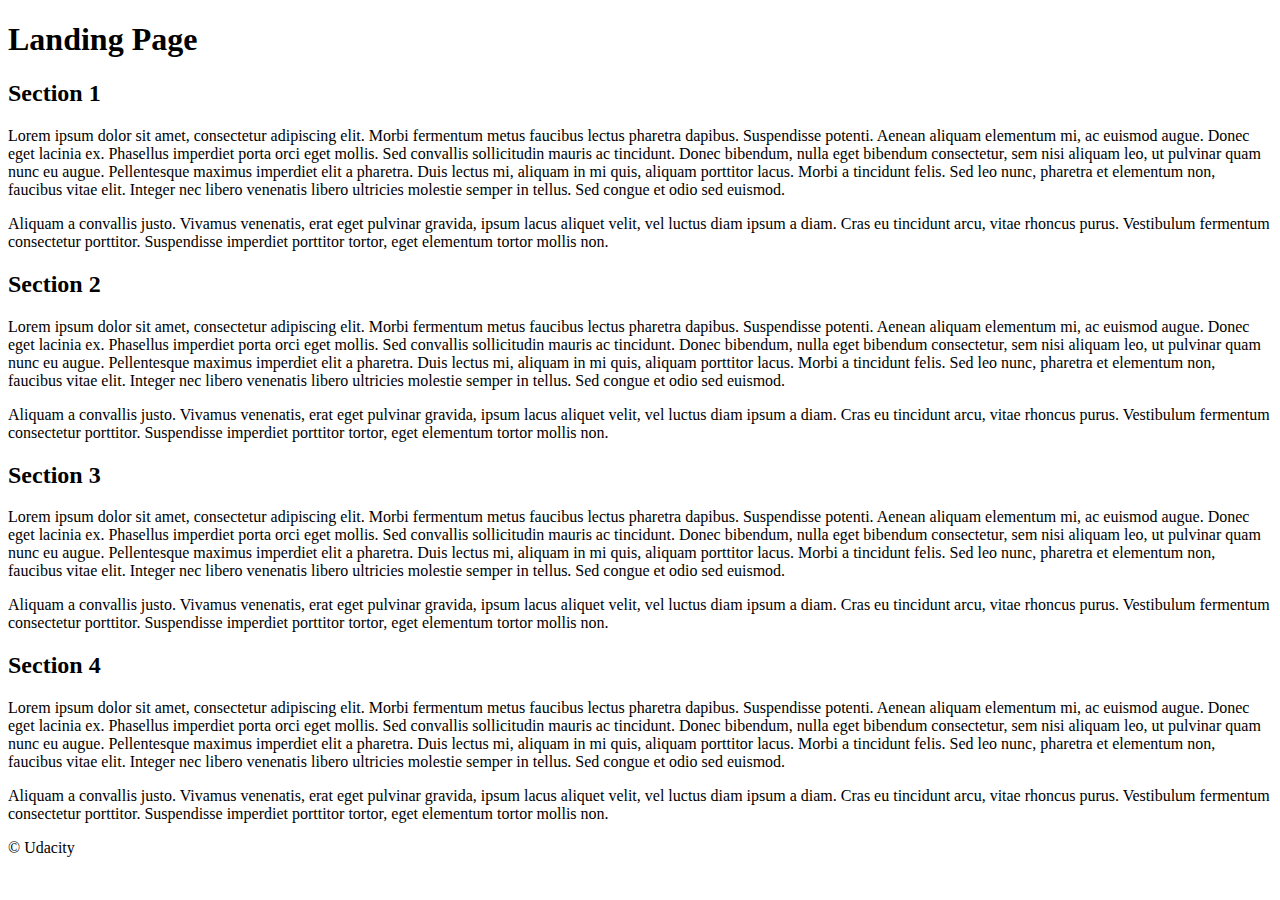
==== project/index.html @ cb2daae8 "Third correction" ====
<!DOCTYPE html >
<html lang="en">
<head>
  <meta charset="UTF-8">
  <meta name="viewport" content="width=device-width, initial-scale=1.0">
  <meta http-equiv="X-UA-Compatible" content="ie=edge">
  <title>Manipulating the DOM</title>
  <!-- Load Google Fonts -->
  <link href="https://fonts.googleapis.com/css?family=Fira+Sans:900|Merriweather&display=swap" rel="stylesheet">  <!-- Load Styles -->
  <link href="style.css" rel="stylesheet">
</head>
<body>
  <!-- HTML Follows BEM naming conventions 
  IDs are only used for sections to connect menu achors to sections -->
  <header class="page__header">
    <nav class="navbar__menu">
      <!-- Navigation starts as empty UL that will be populated with JS -->
      <ul id="navbar__list"></ul>
    </nav>
  </header>
  <main>
    <header class="main__hero">
      <h1>Landing Page </h1>
    </header>
    <!-- Each Section has an ID (used for the anchor) and 
    a data attribute that will populate the li node.
    Adding more sections will automatically populate nav.
    The first section is set to active class by default -->
    <section id="section1" data-nav="Section 1" class="your-active-class">
      <div class="landing__container">
        <h2>Section 1</h2>
        <p>Lorem ipsum dolor sit amet, consectetur adipiscing elit. Morbi fermentum metus faucibus lectus pharetra dapibus. Suspendisse potenti. Aenean aliquam elementum mi, ac euismod augue. Donec eget lacinia ex. Phasellus imperdiet porta orci eget mollis. Sed convallis sollicitudin mauris ac tincidunt. Donec bibendum, nulla eget bibendum consectetur, sem nisi aliquam leo, ut pulvinar quam nunc eu augue. Pellentesque maximus imperdiet elit a pharetra. Duis lectus mi, aliquam in mi quis, aliquam porttitor lacus. Morbi a tincidunt felis. Sed leo nunc, pharetra et elementum non, faucibus vitae elit. Integer nec libero venenatis libero ultricies molestie semper in tellus. Sed congue et odio sed euismod.</p>

        <p>Aliquam a convallis justo. Vivamus venenatis, erat eget pulvinar gravida, ipsum lacus aliquet velit, vel luctus diam ipsum a diam. Cras eu tincidunt arcu, vitae rhoncus purus. Vestibulum fermentum consectetur porttitor. Suspendisse imperdiet porttitor tortor, eget elementum tortor mollis non.</p>
      </div>
    </section>
    <section id="section2" data-nav="Section 2">
      <div class="landing__container">
        <h2>Section 2</h2>
        <p>Lorem ipsum dolor sit amet, consectetur adipiscing elit. Morbi fermentum metus faucibus lectus pharetra dapibus. Suspendisse potenti. Aenean aliquam elementum mi, ac euismod augue. Donec eget lacinia ex. Phasellus imperdiet porta orci eget mollis. Sed convallis sollicitudin mauris ac tincidunt. Donec bibendum, nulla eget bibendum consectetur, sem nisi aliquam leo, ut pulvinar quam nunc eu augue. Pellentesque maximus imperdiet elit a pharetra. Duis lectus mi, aliquam in mi quis, aliquam porttitor lacus. Morbi a tincidunt felis. Sed leo nunc, pharetra et elementum non, faucibus vitae elit. Integer nec libero venenatis libero ultricies molestie semper in tellus. Sed congue et odio sed euismod.</p>

        <p>Aliquam a convallis justo. Vivamus venenatis, erat eget pulvinar gravida, ipsum lacus aliquet velit, vel luctus diam ipsum a diam. Cras eu tincidunt arcu, vitae rhoncus purus. Vestibulum fermentum consectetur porttitor. Suspendisse imperdiet porttitor tortor, eget elementum tortor mollis non.</p>
      </div>
    </section>
    <section id="section3" data-nav="Section 3">
      <div class="landing__container">
        <h2>Section 3</h2>
        <p>Lorem ipsum dolor sit amet, consectetur adipiscing elit. Morbi fermentum metus faucibus lectus pharetra dapibus. Suspendisse potenti. Aenean aliquam elementum mi, ac euismod augue. Donec eget lacinia ex. Phasellus imperdiet porta orci eget mollis. Sed convallis sollicitudin mauris ac tincidunt. Donec bibendum, nulla eget bibendum consectetur, sem nisi aliquam leo, ut pulvinar quam nunc eu augue. Pellentesque maximus imperdiet elit a pharetra. Duis lectus mi, aliquam in mi quis, aliquam porttitor lacus. Morbi a tincidunt felis. Sed leo nunc, pharetra et elementum non, faucibus vitae elit. Integer nec libero venenatis libero ultricies molestie semper in tellus. Sed congue et odio sed euismod.</p>

        <p>Aliquam a convallis justo. Vivamus venenatis, erat eget pulvinar gravida, ipsum lacus aliquet velit, vel luctus diam ipsum a diam. Cras eu tincidunt arcu, vitae rhoncus purus. Vestibulum fermentum consectetur porttitor. Suspendisse imperdiet porttitor tortor, eget elementum tortor mollis non.</p>
      </div>
    </section>
    <section id="section4" data-nav="Section 4">
      <div class="landing__container">
        <h2>Section 4</h2>
        <p>Lorem ipsum dolor sit amet, consectetur adipiscing elit. Morbi fermentum metus faucibus lectus pharetra dapibus. Suspendisse potenti. Aenean aliquam elementum mi, ac euismod augue. Donec eget lacinia ex. Phasellus imperdiet porta orci eget mollis. Sed convallis sollicitudin mauris ac tincidunt. Donec bibendum, nulla eget bibendum consectetur, sem nisi aliquam leo, ut pulvinar quam nunc eu augue. Pellentesque maximus imperdiet elit a pharetra. Duis lectus mi, aliquam in mi quis, aliquam porttitor lacus. Morbi a tincidunt felis. Sed leo nunc, pharetra et elementum non, faucibus vitae elit. Integer nec libero venenatis libero ultricies molestie semper in tellus. Sed congue et odio sed euismod.</p>

        <p>Aliquam a convallis justo. Vivamus venenatis, erat eget pulvinar gravida, ipsum lacus aliquet velit, vel luctus diam ipsum a diam. Cras eu tincidunt arcu, vitae rhoncus purus. Vestibulum fermentum consectetur porttitor. Suspendisse imperdiet porttitor tortor, eget elementum tortor mollis non.</p>
      </div>
    </section>
  </main> 
  <footer class="page__footer">
    <p>&copy Udacity</p>
  </footer>
 

<script src="app.js">
 </script>

<script type="text/javascript" src="https://cdnjs.cloudflare.com/ajax/libs/jquery/3.6.2/jquery.min.js" integrity="sha512-tWHlutFnuG0C6nQRlpvrEhE4QpkG1nn2MOUMWmUeRePl4e3Aki0VB6W1v3oLjFtd0hVOtRQ9PHpSfN6u6/QXkQ==" crossorigin="anonymous" referrerpolicy="no-referrer"></script> 


</body>
</html>
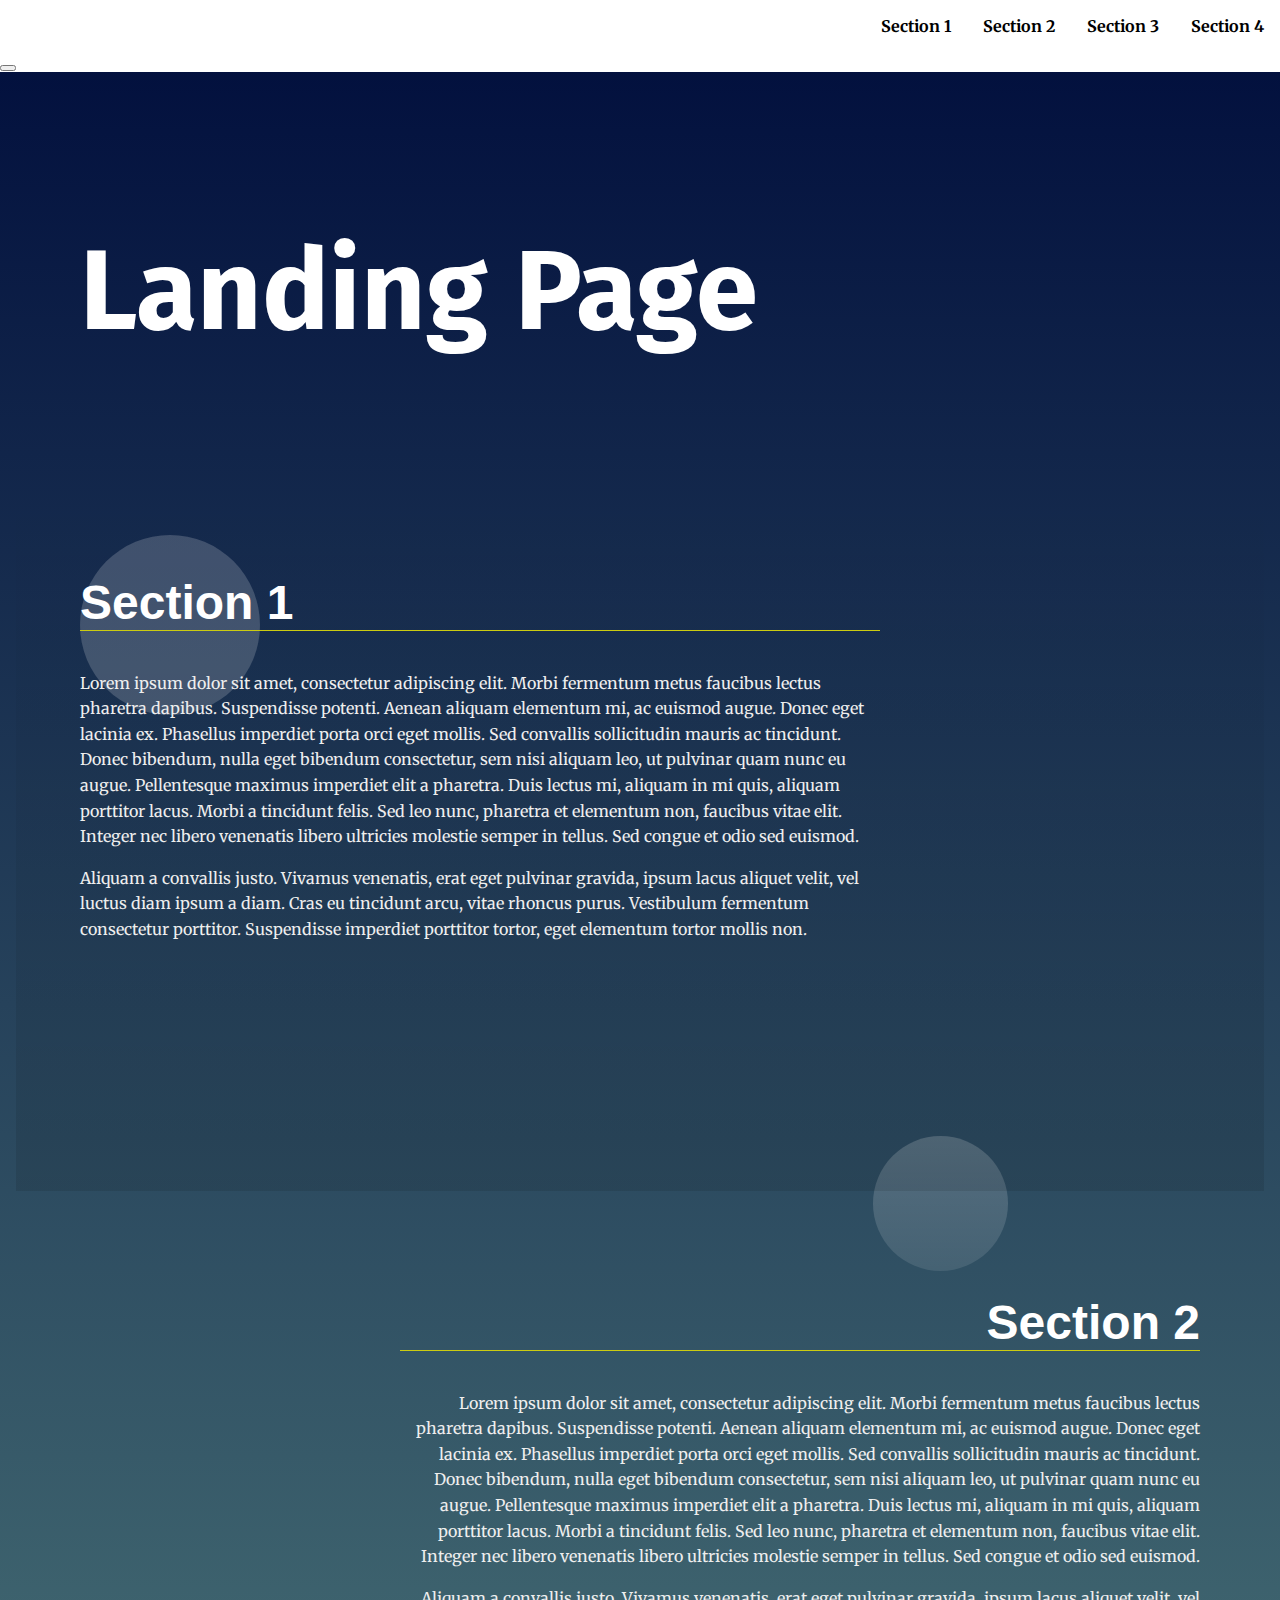
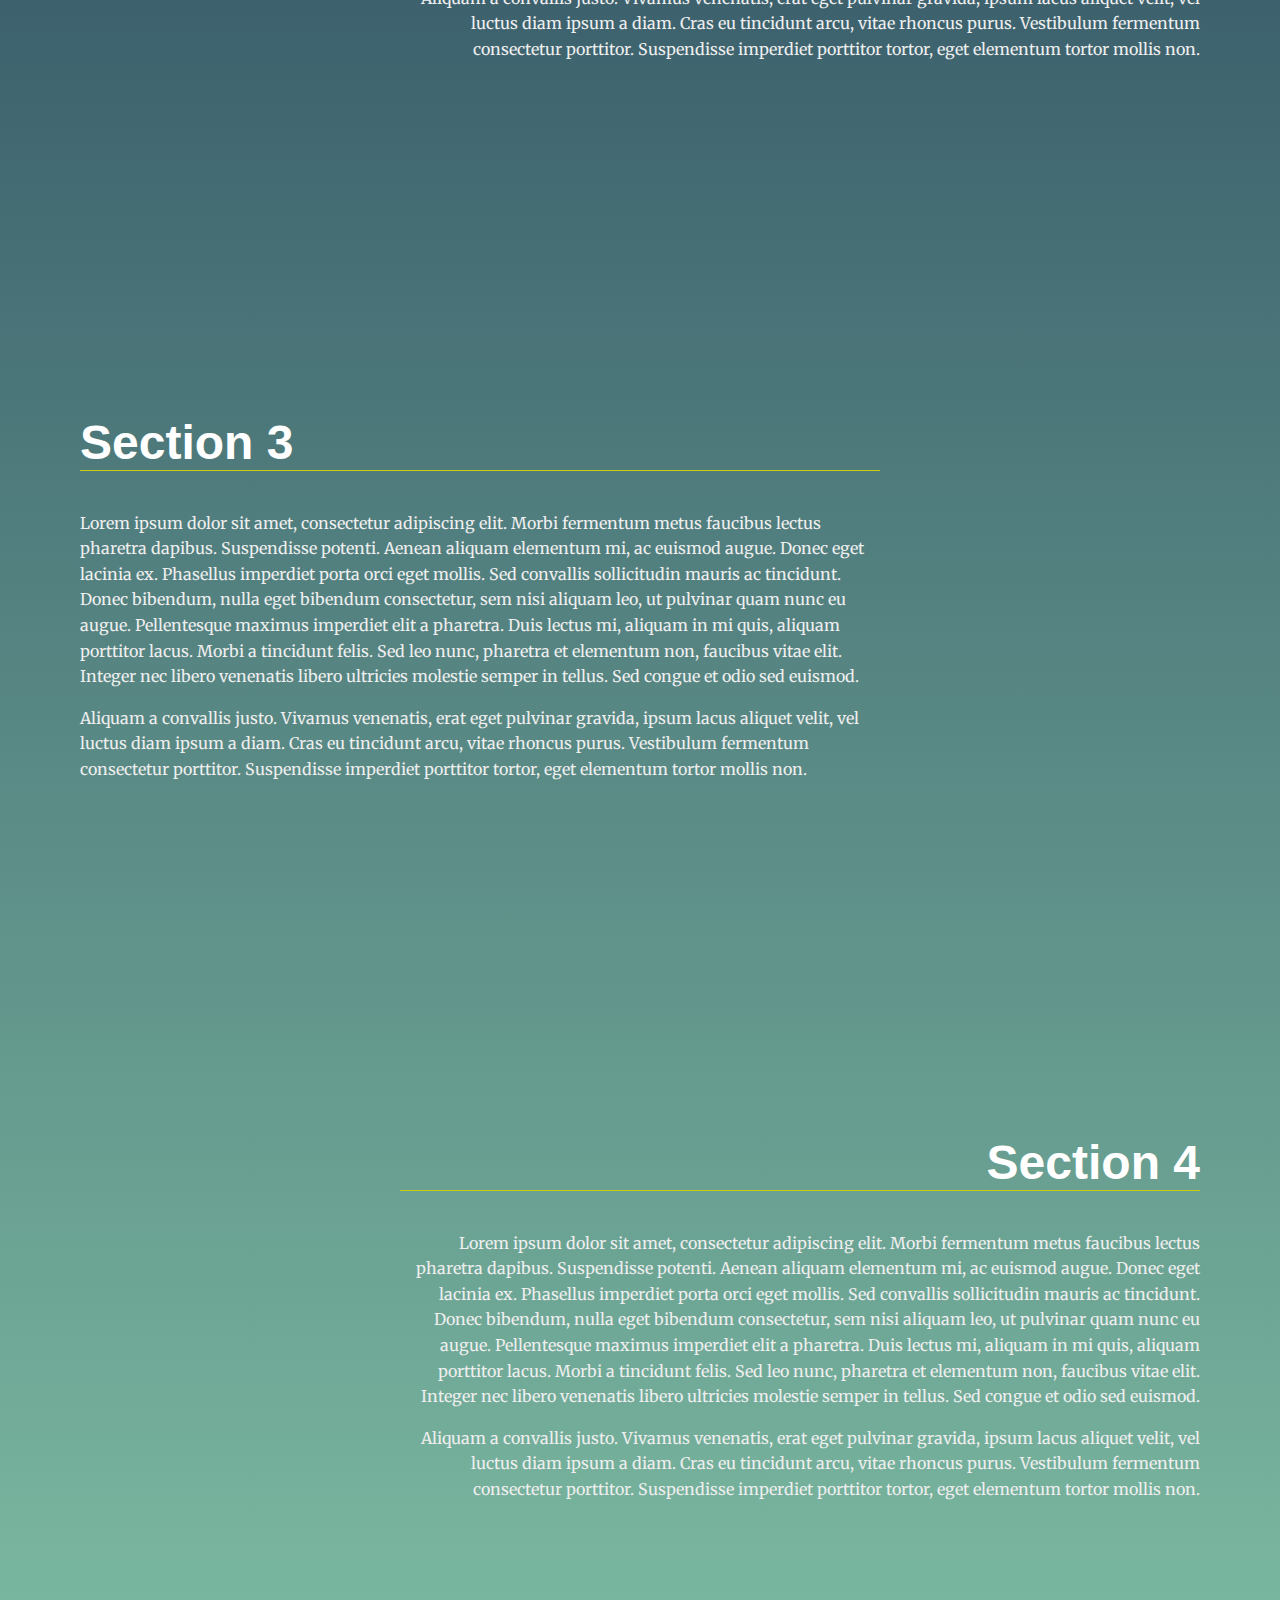
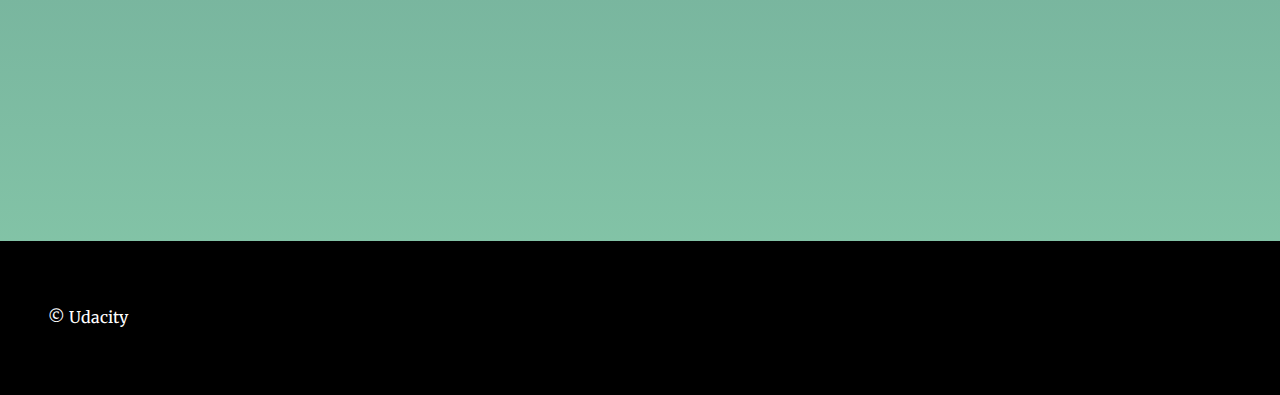
==== commit 2052edbd: "Fourth change" ====
--- a/project/index.html
+++ b/project/index.html
@@ -7,7 +7,7 @@
   <title>Manipulating the DOM</title>
   <!-- Load Google Fonts -->
   <link href="https://fonts.googleapis.com/css?family=Fira+Sans:900|Merriweather&display=swap" rel="stylesheet">  <!-- Load Styles -->
-  <link href="style.css" rel="stylesheet">
+  <link rel="stylesheet" href="css/styles.css">
 </head>
 <body>
   <!-- HTML Follows BEM naming conventions 
@@ -64,7 +64,7 @@
   </footer>
  
 
-<script src="app.js">
+<script src="js/app.js">
  </script>
 
 <script type="text/javascript" src="https://cdnjs.cloudflare.com/ajax/libs/jquery/3.6.2/jquery.min.js" integrity="sha512-tWHlutFnuG0C6nQRlpvrEhE4QpkG1nn2MOUMWmUeRePl4e3Aki0VB6W1v3oLjFtd0hVOtRQ9PHpSfN6u6/QXkQ==" crossorigin="anonymous" referrerpolicy="no-referrer"></script> 
--- a/project/css/styles.css
+++ b/project/css/styles.css
@@ -0,0 +1,223 @@
+/*
+ *
+ * CSS written based on SMACSS architecture.
+ * To learn more, visit: http://smacss.com/
+ * 
+ * For simplicity, no reset or normalize is added. 
+ * To learn more, visit: https://css-tricks.com/reboot-resets-reasoning/
+ *
+*/
+
+
+/* ---- Base Rules ---- */
+body {
+    background: rgb(136,203,171);
+    background: linear-gradient(0deg, rgba(136,203,171,1) 0%, rgba(0,13,60,1) 100%);
+    margin: 0;
+    font-family: 'Merriweather', serif;
+    color: #fff;
+}
+
+
+/* Typeography General*/
+h1 {
+    font-family: 'Fira Sans', sans-serif;
+    font-size: 3em;
+    margin: 2em 1rem;
+}
+
+@media only screen and (min-width: 35em){
+    h1 {
+        font-size: 7em;
+        margin: 2em 4rem 1em;
+    }
+}
+
+h2 {
+    border-bottom: 1px solid #cc1;
+    font-family: 'Oxygen', Sans-Serif;
+    font-size: 3em;
+    color: #fff;
+}
+
+p {
+    line-height: 1.6em;
+    color: #eee;
+}
+
+/* ---- Layout Rules ---- */
+main {
+    margin: 10vh 1em 10vh;
+}
+
+.main-hero {
+    min-height: 40vh;
+    padding-top: 3em;
+}
+
+section {
+    position: relative;
+    min-height: 80vh;
+}
+
+
+/* ---- Module Rules ---- */
+
+/* Navigation Styles*/
+.navbar__menu ul {
+    padding-left: 0;
+    margin: 0;
+    text-align: right;
+}
+
+.navbar__menu li {
+    display: inline-block;
+}
+
+.navbar__menu .menu__link {
+    display: block;
+    padding: 1em;
+    font-weight: bold;
+    text-decoration: none;
+    color: #000;
+}
+
+.navbar__menu .menu__link:hover {
+    background: #333;
+    color: #fff;
+    transition: ease 0.3s all;
+}
+
+/* Header Styles */
+.page__header {
+    background: #fff;
+    position: fixed;
+    top: 0;
+    width: 100%;
+    z-index: 5;
+}
+
+/* Footer Styles */
+.page__footer {
+    background: #000;
+    padding: 3em;
+    color: #fff;
+}
+
+.page__footer p{
+    color: #fff;
+}
+
+
+/* ---- Theme Rules ---- */
+/* Landing Container Styles */
+.landing__container {
+    padding: 1em;
+    text-align: left;
+}
+
+@media only screen and (min-width: 35em){
+    .landing__container {
+        max-width: 50em;
+        padding: 4em;
+    }
+}
+
+section:nth-of-type(even) .landing__container {
+    margin-right: 0;
+    margin-left: auto;
+    text-align: right; 
+}
+
+/* Background Circles */
+/* Note that background circles are created with psuedo elements before and after */
+/* Circles appear to be random do to use of :nth-of-type psuedo class */
+section:nth-of-type(odd) .landing__container::before {
+    content: '';
+    background: rgba(255, 255, 255, 0.187);
+    position: absolute;
+    z-index: -5;
+    width: 20vh;
+    height: 20vh;
+    border-radius: 50%;
+    opacity: 0;
+    transition: ease 0.5s all;
+}
+
+section:nth-of-type(even) .landing__container::before {
+    content: '';
+    background: rgb(255,255,255);
+    background: linear-gradient(0deg, rgba(255,255,255,.1) 0%, rgba(255,255,255,.2) 100%);
+    position: absolute;
+    top: 3em;
+    right: 3em;
+    z-index: -5;
+    width: 10vh;
+    height: 10vh;
+    border-radius: 50%;
+    opacity: 0;
+    transition: ease 0.5s all;
+}
+
+section:nth-of-type(3n) .landing__container::after {
+    content: '';
+    background: rgb(255,255,255);
+    background: linear-gradient(0deg, rgba(255,255,255,.1) 0%, rgba(255,255,255,.2) 100%);
+    position: absolute;
+    right: 0;
+    bottom: 0;
+    z-index: -5;
+    width: 10vh;
+    height: 10vh;
+    border-radius: 50%;
+    opacity: 0;
+    transition: ease 0.5s all;
+}
+
+section:nth-of-type(3n + 1) .landing__container::after {
+    content: '';
+    background: rgb(255,255,255);
+    background: linear-gradient(0deg, rgba(255,255,255,.1) 0%, rgba(255,255,255,.2) 100%);
+    position: absolute;
+    right: 20vw;
+    bottom: -5em;
+    z-index: -5;
+    width: 15vh;
+    height: 15vh;
+    border-radius: 50%;
+    opacity: 0;
+    transition: ease 0.5s all;
+}
+
+
+/* ---- Theme State Rules ---- */
+/* Section Active Styles */
+/* Note: your-active-class class is applied through javascript. You should update the class here and in the index.html to what you set in your javascript file.  */
+section.your-active-class {
+    background: rgb(0, 0, 0);
+    background: linear-gradient(0deg, rgba(0, 0, 0, 0.1) 0%, rgba(0, 0, 0, 0) 100%);
+}
+
+section.your-active-class .landing__container::before {
+    opacity: 1;
+    animation: rotate 4s linear 0s infinite forwards;
+}
+
+section.your-active-class .landing__container::after {
+    opacity: 1;
+    animation: rotate 5s linear 0s infinite forwards reverse;
+}
+
+/* Section Active Styles Keyframe Animations */
+@keyframes rotate {
+	from {
+		transform: rotate(0deg)
+		           translate(-1em)
+		           rotate(0deg);
+	}
+	to {
+		transform: rotate(360deg)
+		           translate(-1em) 
+		           rotate(-360deg);
+	}
+}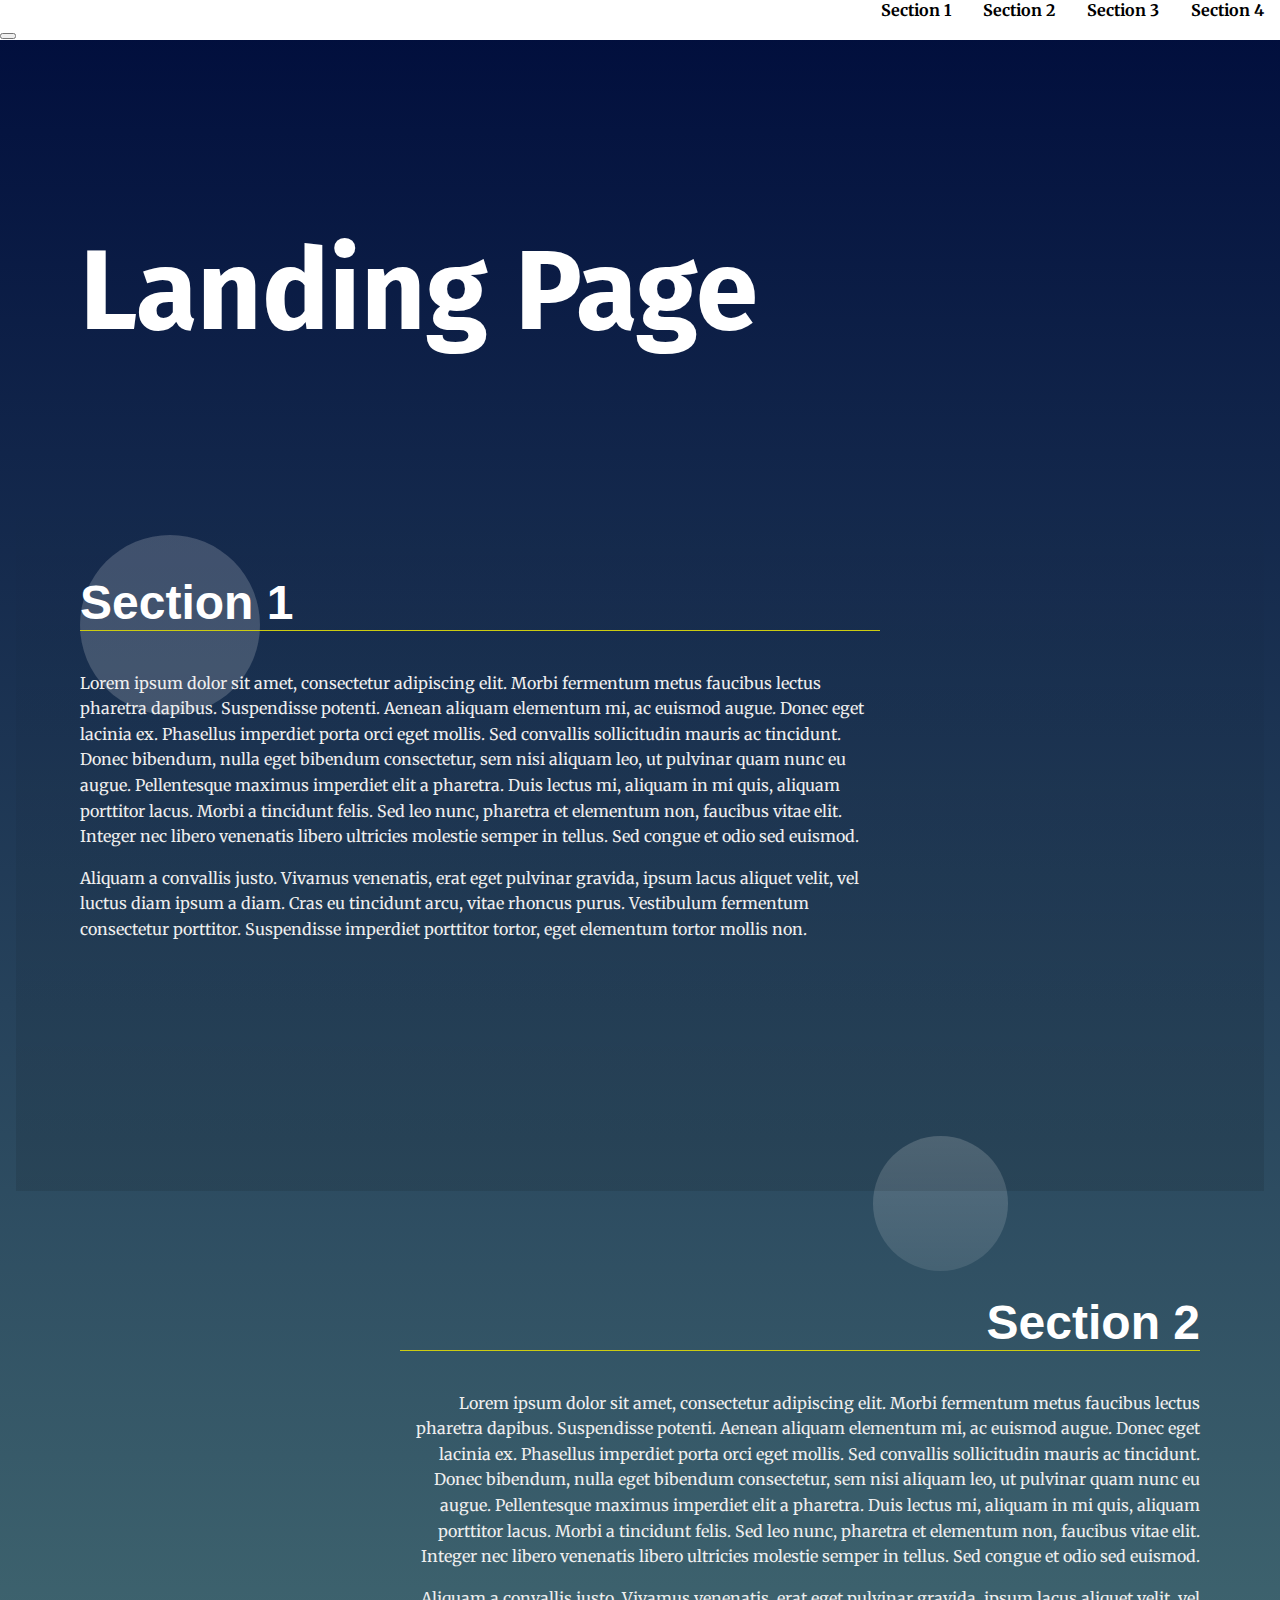
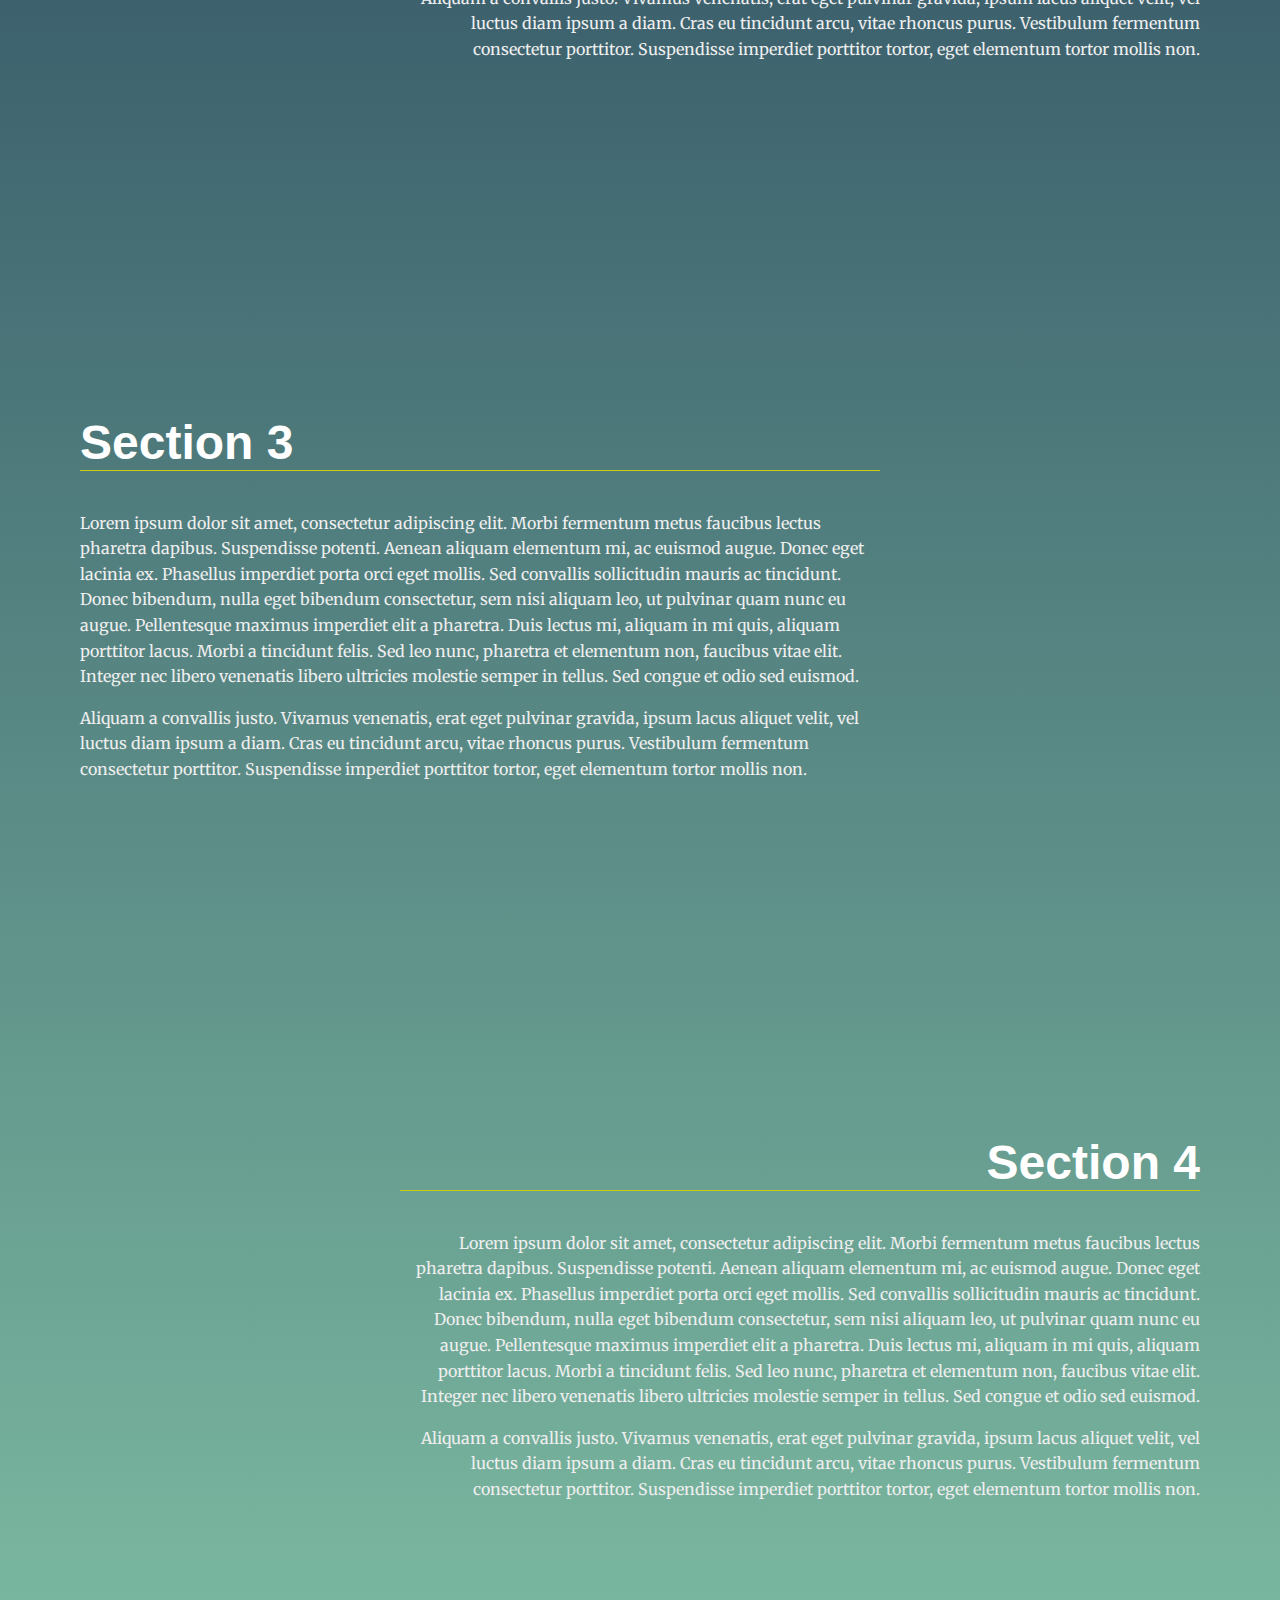
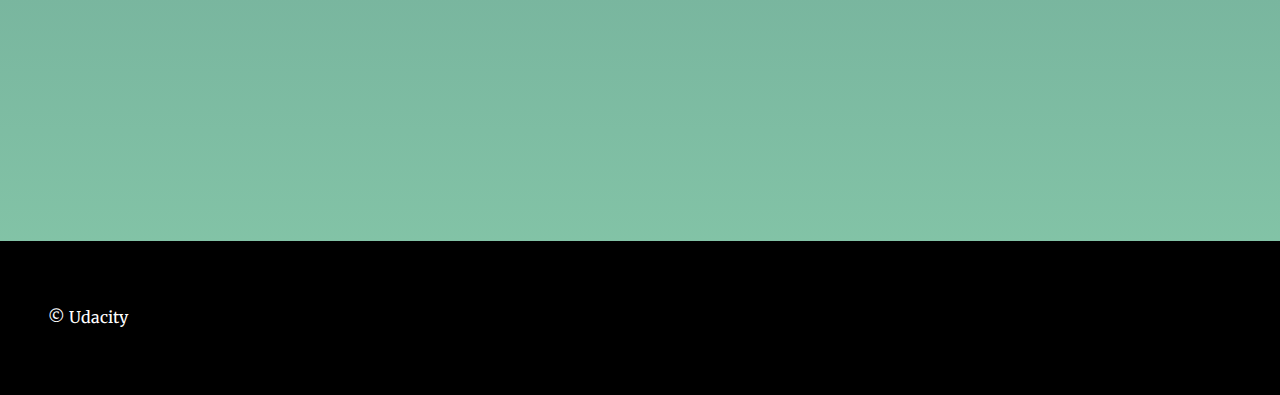
==== commit a1dee7d2: "seventh commit" ====
--- a/project/index.html
+++ b/project/index.html
@@ -15,7 +15,7 @@
   <header class="page__header">
     <nav class="navbar__menu">
       <!-- Navigation starts as empty UL that will be populated with JS -->
-      <ul id="navbar__list"></ul>
+      <ul id="navbar__list"> </ul>
     </nav>
   </header>
   <main>
--- a/project/css/styles.css
+++ b/project/css/styles.css
@@ -75,7 +75,7 @@
 }
 
 .navbar__menu .menu__link {
-    display: block;
+    
     padding: 1em;
     font-weight: bold;
     text-decoration: none;
